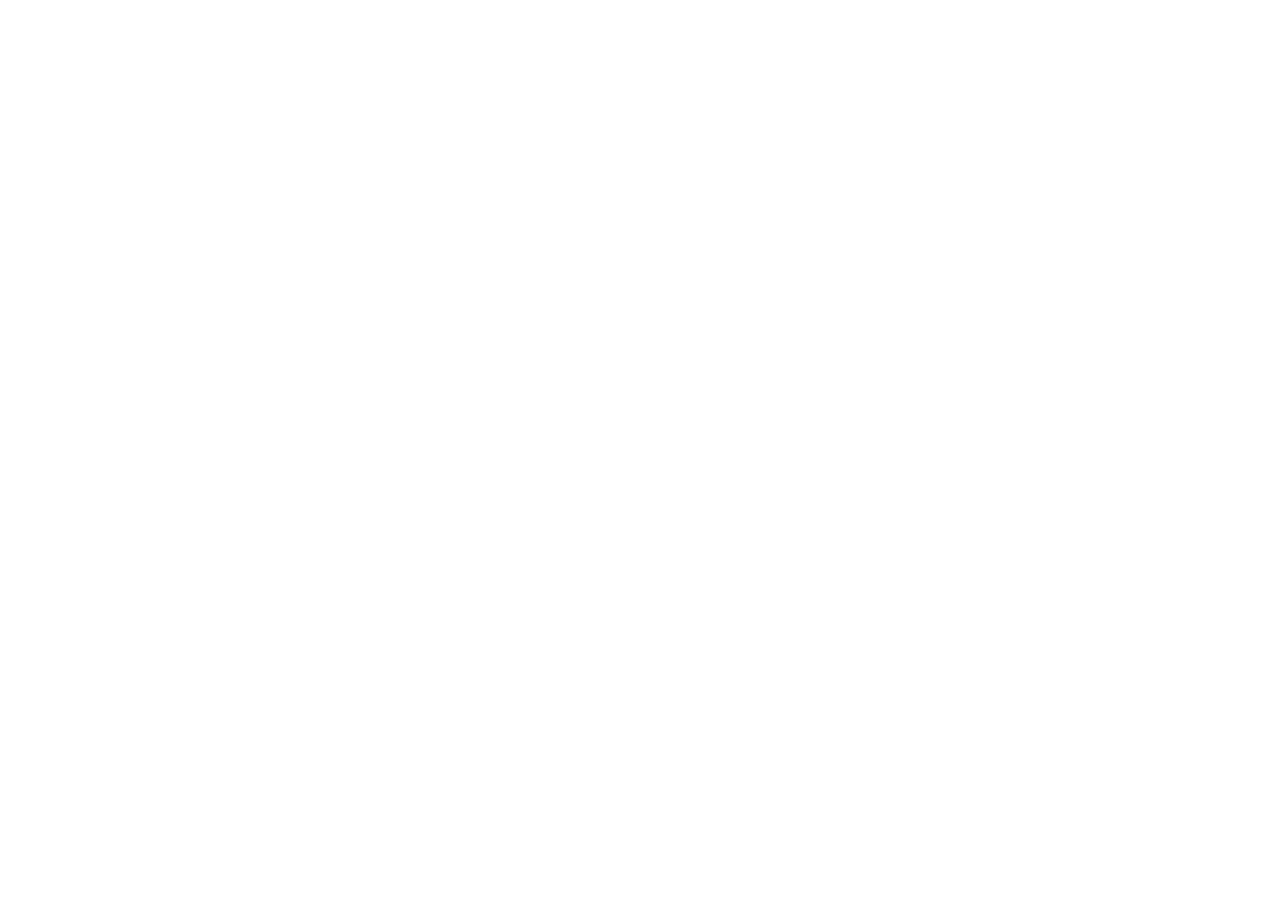
==== index.html @ b4f54ab7 "First Commit. Got my first plot to work!" ====
<!DOCTYPE html>
<html lang="en">
<head>
    <link rel="stylesheet" href="styles.css">
    <script src="https://cdn.plot.ly/plotly-latest.min.js"></script>
    <meta charset="UTF-8">
    <meta http-equiv="X-UA-Compatible" content="IE=edge">
    <meta name="viewport" content="width=device-width, initial-scale=1.0">
    <title>Infovis Assignment 3</title>
</head>
    
<body>
    <div id="firstPlot">

    </div>
    <script src="script.js"></script>
</body>
</html>
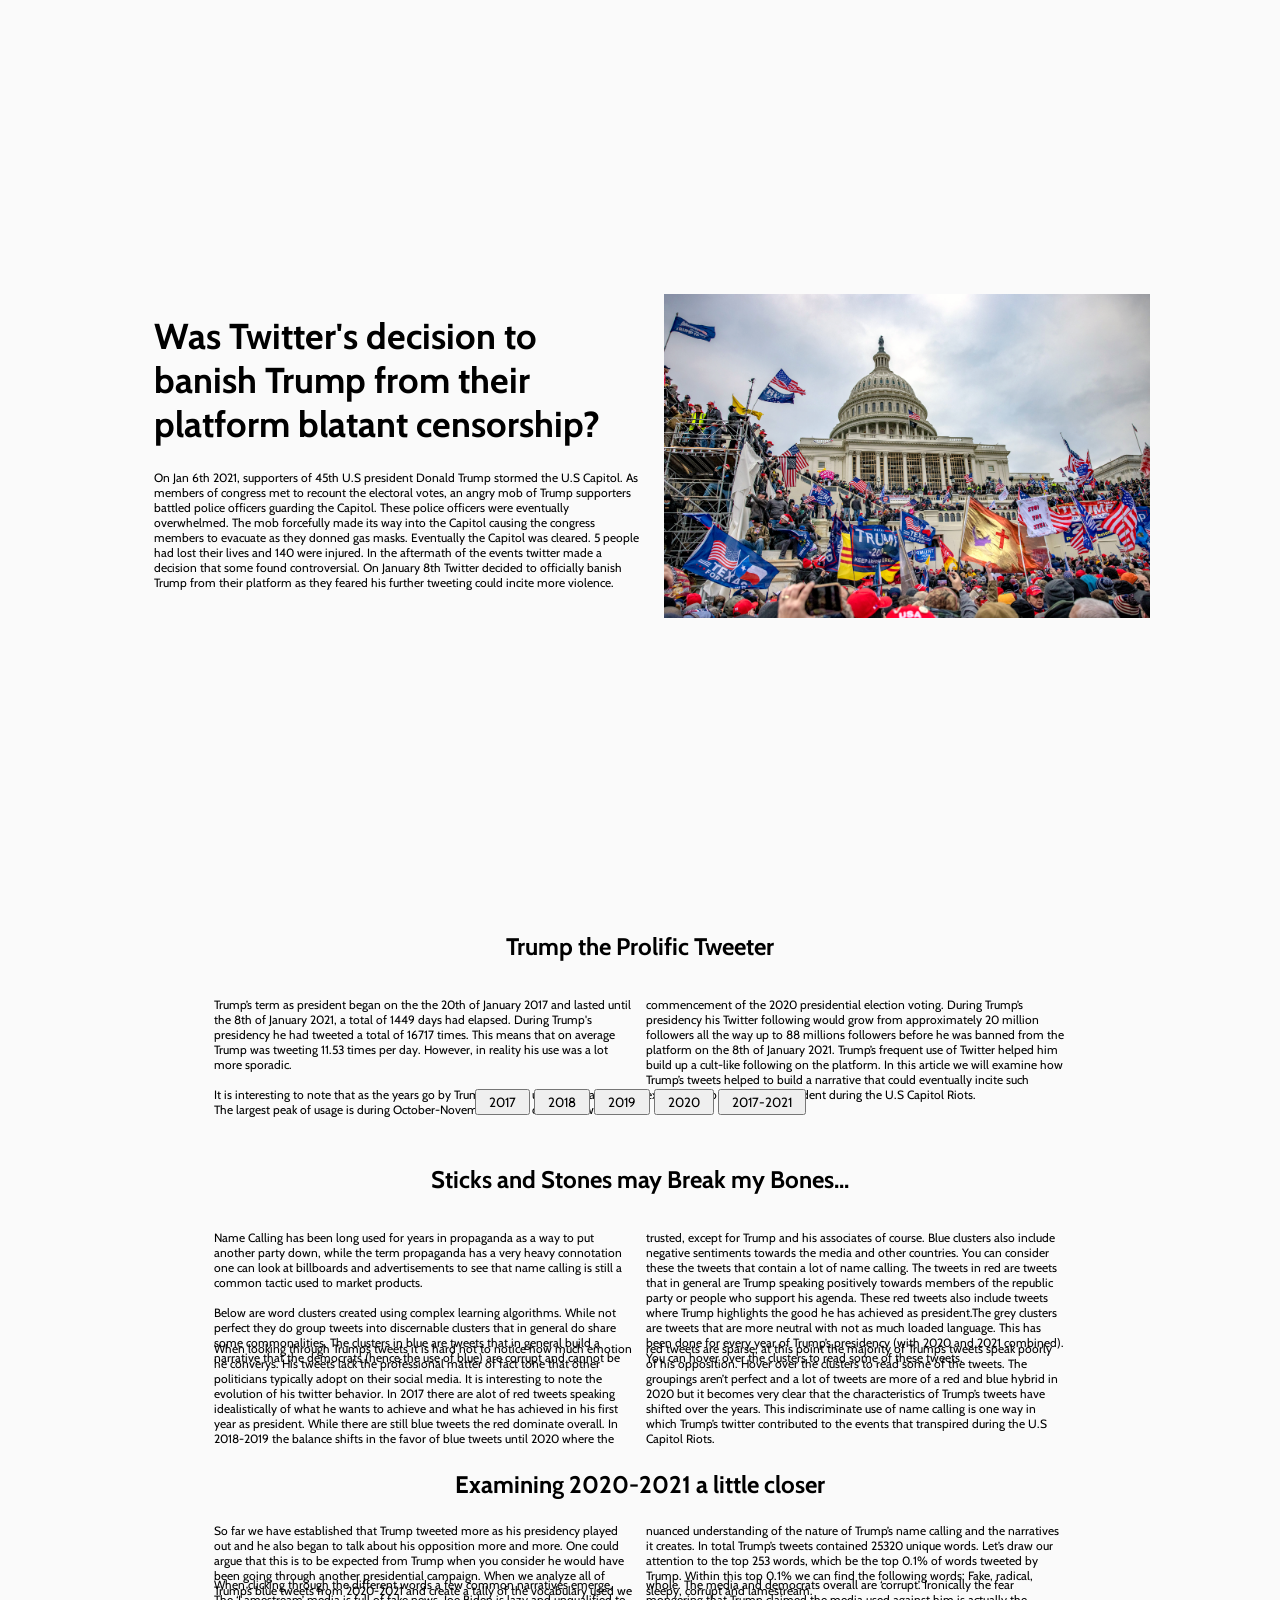
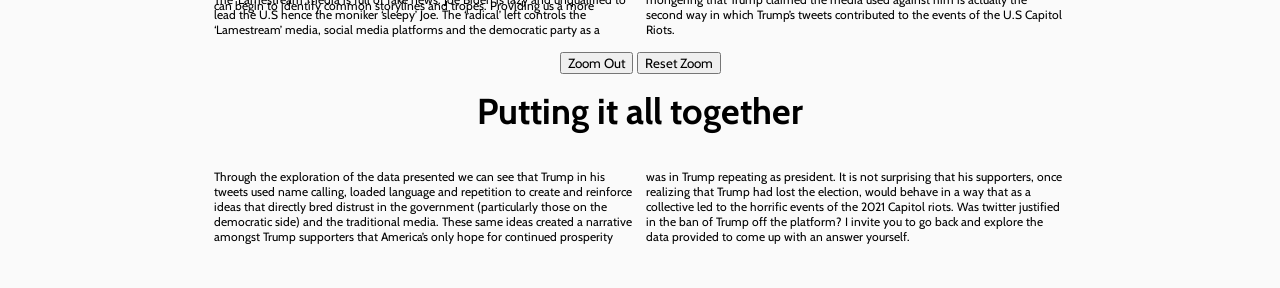
==== commit c2995186: "Finished" ====
--- a/index.html
+++ b/index.html
@@ -1,18 +1,190 @@
 <!DOCTYPE html>
 <html lang="en">
+
 <head>
     <link rel="stylesheet" href="styles.css">
+    <link rel="preconnect" href="https://fonts.gstatic.com">
+    <link href="https://fonts.googleapis.com/css2?family=Cabin:ital,wght@0,400;0,700;1,400;1,700&display=swap"
+        rel="stylesheet">
     <script src="https://cdn.plot.ly/plotly-latest.min.js"></script>
     <meta charset="UTF-8">
     <meta http-equiv="X-UA-Compatible" content="IE=edge">
     <meta name="viewport" content="width=device-width, initial-scale=1.0">
     <title>Infovis Assignment 3</title>
 </head>
-    
+
 <body>
-    <div id="firstPlot">
+    <div id="introduction">
+        <div id="intro-copy">
+            <h1>Was Twitter's decision to banish Trump from their platform blatant censorship?</h1>
+            <p>On Jan 6th 2021, supporters of 45th U.S president Donald Trump stormed the U.S Capitol.
+                As members of congress met to recount the electoral votes, an angry mob of Trump supporters battled
+                police officers
+                guarding the Capitol. These police officers were eventually overwhelmed. The mob forcefully made its way
+                into the
+                Capitol causing the congress members to evacuate as they donned gas masks. Eventually the Capitol was
+                cleared.
+                5 people had lost their lives and 140 were injured. In the aftermath of the events twitter made a
+                decision that
+                some found controversial. On January 8th Twitter decided to officially banish Trump from their platform
+                as they
+                feared his further tweeting could incite more violence.
+            </p>
+        </div>
+        <div id="img-container">
+            <img src="intro-image.jpg">
+        </div>
+
+
+    </div>
+
+    <div id="first-point-container" class="point-containers">
+        <h2>
+            Trump the Prolific Tweeter
+        </h2>
+        <p class="copy" id="first-point-copy">
+            Trump’s term as president began on the the 20th of January 2017 and lasted until the 8th of January 2021,
+            a total of 1449 days had elapsed. During Trump's presidency he had tweeted a total of 16717 times.
+            This means that on average Trump was tweeting 11.53 times per day. However, in reality his use was a lot
+            more sporadic.
+            <br> <br>
+            It is interesting to note that as the years go by Trump’s twitter usage increases. The largest peak of usage
+            is
+            during October-November which coincided with the commencement of the 2020 presidential election voting.
+            During Trump’s presidency his Twitter following would grow from approximately 20 million followers all the
+            way
+            up to 88 millions followers before he was banned from the platform on the 8th of January 2021. Trump’s
+            frequent
+            use of Twitter helped him build up a cult-like following on the platform. In this article we will examine
+            how
+            Trump’s tweets helped to build a narrative that could eventually incite such extreme mob mentality as
+            evident
+            during the U.S Capitol Riots.
+        </p>
+        <div id="firstPlot-container">
+            <div id="firstPlot">
+
+            </div>
+            <div id="plot1-button-container">
+                <button onclick='adjustPlot1(0)' class="plot1-buttons">
+                    2017
+                </button>
+                <button onclick='adjustPlot1(1)' class="plot1-buttons">
+                    2018
+                </button>
+                <button onclick='adjustPlot1(2)' class="plot1-buttons">
+                    2019
+                </button>
+                <button onclick='adjustPlot1(3)' class="plot1-buttons">
+                    2020
+                </button>
+                <button onclick='adjustPlot1(4)' class="plot1-buttons">
+                    2017-2021
+                </button>
+            </div>
+
+        </div>
+
+    </div>
+    <div id=second-point-container class="point-containers">
+        <h2>Sticks and Stones may Break my Bones...</h2>
+        <p class="copy secondPlot-copy">
+            Name Calling has been long used for years in propaganda as a way to put another party down, while the term
+            propaganda has a very heavy connotation one can look at billboards and advertisements to see that name
+            calling is still a common tactic used to market products.
+            <br> <br>
+            Below are word clusters created using complex learning algorithms. While not perfect they do group tweets
+            into discernable clusters that in general do share some commonalities. The clusters in blue are tweets that
+            in general build a narrative that the democrats (hence the use of blue) are corrupt and cannot be trusted,
+            except for Trump and his associates of course. Blue clusters also include negative sentiments towards the
+            media and other countries. You can consider these the tweets that contain a lot of name calling. The tweets
+            in red are tweets that in general are Trump speaking positively towards members of the republic party or
+            people who support his agenda. These red tweets also include tweets where Trump highlights the good he has
+            achieved as president.The grey clusters are tweets that are more neutral with not as much loaded language.
+            This has been done for every year of Trump’s presidency (with 2020 and 2021 combined). You can hover over
+            the clusters to read some of these tweets.
+        </p>
+        <div id='secondPlot-container'>
+            <div id='secondPlot'>
+
+            </div>
+        </div>
+        <p id="second-plot-conc-copy" class="copy secondPlot-copy">
+            When looking through Trump’s tweets it is hard not to notice how much emotion he converys. His tweets lack
+            the professional matter of fact tone that other politicians typically adopt on their social media. It is
+            interesting to note the evolution of his twitter behavior. In 2017 there are alot of red tweets speaking
+            idealistically of what he wants to achieve and what he has achieved in his first year as president. While
+            there are still blue tweets the red dominate overall. In 2018-2019 the balance shifts in the favor of blue
+            tweets until 2020 where the red tweets are sparse, at this point the majority of Trump’s tweets speak poorly
+            of his opposition. Hover over the clusters to read some of the tweets. The groupings aren’t perfect and a
+            lot of tweets are more of a red and blue hybrid in 2020 but it becomes very clear that the characteristics
+            of Trump’s tweets have shifted over the years. This indiscriminate use of name calling is one way in which
+            Trump’s twitter contributed to the events that transpired during the U.S Capitol Riots.
+
+        </p>
+
+    </div>
+
+    <div id='third-point-container' class="point-containers">
+        <h2>
+            Examining 2020-2021 a little closer
+        </h2>
+
+        <p class="copy">
+            So far we have established that Trump tweeted more as his presidency played out and he also began to talk
+            about his opposition more and more. One could argue that this is to be expected from Trump when you consider
+            he would have been going through another presidential campaign. When we analyze all of Trump’s blue tweets
+            from 2020-2021 and create a tally of the vocabulary used we can begin to identify common storylines and
+            tropes. Providing us a more nuanced understanding of the nature of Trump’s name calling and the narratives
+            it creates.
+            In total Trump’s tweets contained 25320 unique words. Let’s draw our attention to the top 253 words, which
+            be the top 0.1% of words tweeted by Trump. Within this top 0.1% we can find the following words: Fake,
+            radical, sleepy, corrupt and lamestream.
+
+        </p>
+        <div id='thirdPlot'>
+
+        </div>
+
+        <p id="thirdPlot-copy"class="copy">
+            When clicking through the different words a few common narratives emerge. The ‘Lamestream’ media is full of
+            fake news. Joe Biden is lazy and unqualified to lead the U.S hence the moniker ‘sleepy’ Joe. The ‘radical’
+            left controls the ‘Lamestream’ media, social media platforms and the democratic party as a whole. The media
+            and democrats overall are ‘corrupt’. Ironically the fear mongering that Trump claimed the media used against
+            him is actually the second way in which Trump’s tweets contributed to the events of the U.S Capitol Riots.
+        </p>
+    </div>
+
+
+    <div id="fourthPlot-container" class="point-containers">
+        <div id="fourthPlot">
+
+        </div>
+        <div id=fourthPlot-button-container>
+            <button onclick='zoomOut4()' class="zoom-buttons" id="zoom-out-button">
+                Zoom Out
+            </button>
+            <button onclick='zoomOut4(0)' class="zoom-buttons">
+                Reset Zoom
+            </button>
+        </div>
+
+
+        <h1>Putting it all together</h1>
+        <p class="copy">
+            Through the exploration of the data presented we can see that Trump in his tweets used name calling, loaded
+            language and repetition to create and reinforce ideas that directly bred distrust in the government
+            (particularly those on the democratic side) and the traditional media. These same ideas created a narrative
+            amongst Trump supporters that America’s only hope for continued prosperity was in Trump repeating as
+            president. It is not surprising that his supporters, once realizing that Trump had lost the election, would
+            behave in a way that as a collective led to the horrific events of the 2021 Capitol riots. Was twitter
+            justified in the ban of Trump off the platform? I invite you to go back and explore the data provided to
+            come up with an answer yourself.
+
+        </p>
 
     </div>
     <script src="script.js"></script>
 </body>
+
 </html>
--- a/styles.css
+++ b/styles.css
@@ -0,0 +1,136 @@
+*{
+    font-family: 'Cabin', sans-serif;
+    
+}
+
+body{
+    background-color: #fafafa;
+}
+h1 {
+    font-size: 36px;
+    font-weight: 700;
+    margin: 0 0 24px 0
+}
+
+h2{
+    margin: 0;
+    font-size: 24px;
+}
+
+p{
+    font-size: 12px;
+    font-weight: 400;
+}
+
+.point-containers{
+    display: flex;
+    flex-direction: column;
+    justify-content: center;
+    padding: 24px 24px;
+    align-items: center;
+}
+
+#first-point-container h2{
+    margin: 0 0 24px 0;
+}
+
+#introduction{
+    padding: 24px 24px;
+    display: flex;
+    flex-direction: row;
+    width: 100%;
+    box-sizing: border-box;
+    justify-content: center;
+    align-items: center;
+    height: 100vh;
+}
+
+#intro-copy{
+    width: 40%;
+    display: inline-block;
+
+}
+
+#img-container{
+    width: 40%
+}
+
+#introduction img{
+    width: 100%;
+    height: auto;
+    display: inline-block;
+    margin: 0 24px;
+}
+
+
+#firstPlot-container{
+    text-align: center;
+}
+
+#firstPlot{
+    position: relative;
+    z-index: 4;
+}
+
+#plot1-button-container{
+    position: relative;
+    margin-top: -40px; 
+    z-index: 9;
+}
+
+.plot1-buttons{
+    padding: 3px 12px;
+}
+
+#second-point-container h2{
+    margin: -12px 0 24px 0;
+}
+
+#secondPlot{
+    position: relative;
+    z-index: 5;
+}
+
+#second-plot-conc-copy{
+    position: relative;
+    margin: -36px 0 0 0;
+    z-index: 9;
+}
+
+.copy{
+    width: 70%;
+    column-count: 2;
+}
+
+#third-point-container h2{
+    margin: -24px 0 12px 0 
+}
+#thirdPlot{
+    position: relative;
+    z-index: 5;
+}
+
+#thirdPlot-copy{
+    margin: -48px 0 0 0;
+    position: relative;
+    z-index: 9;
+}
+
+#fourthPlot-container{
+    position: relative;
+    margin: -48px 0 0 0;
+}
+
+#fourthPlot-button-container{
+    margin: 12px 0;
+ 
+
+}
+
+.zoom-buttons{
+    margin: 3px 0;
+}
+
+
+
+
